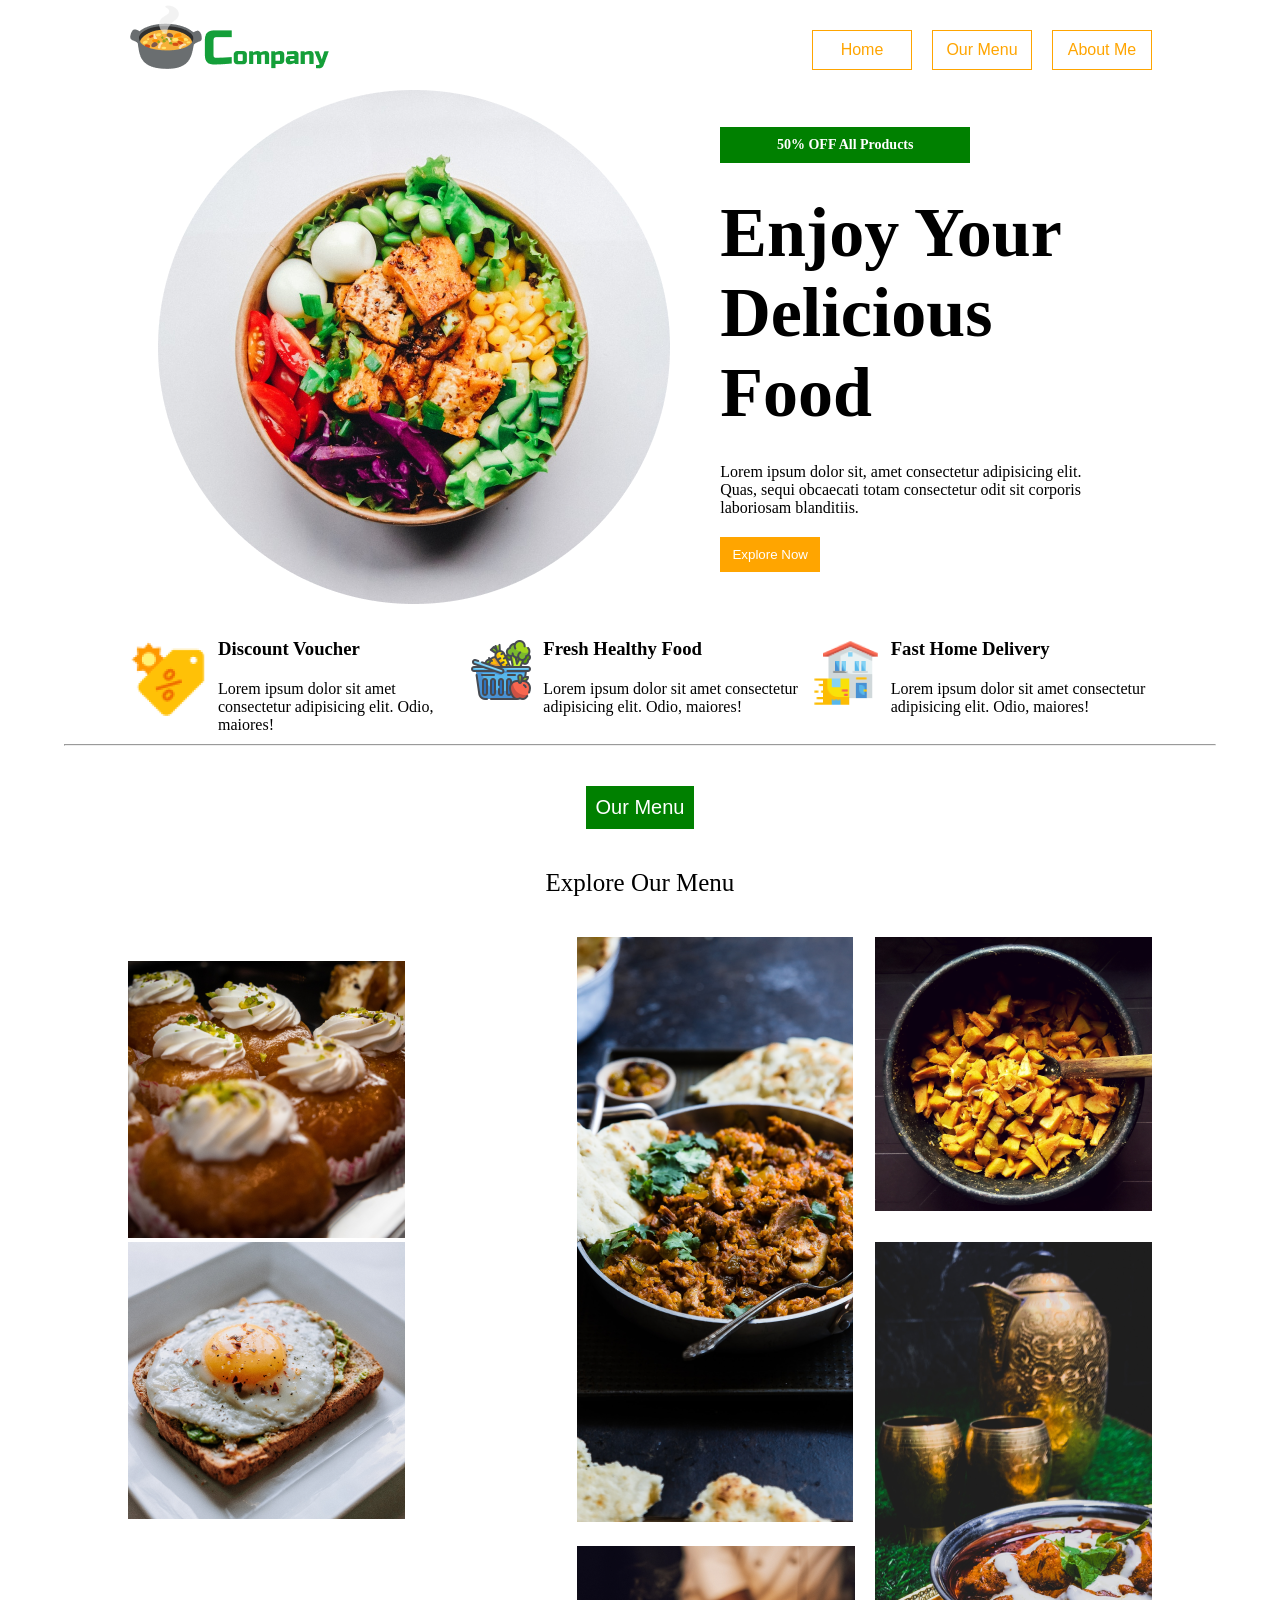
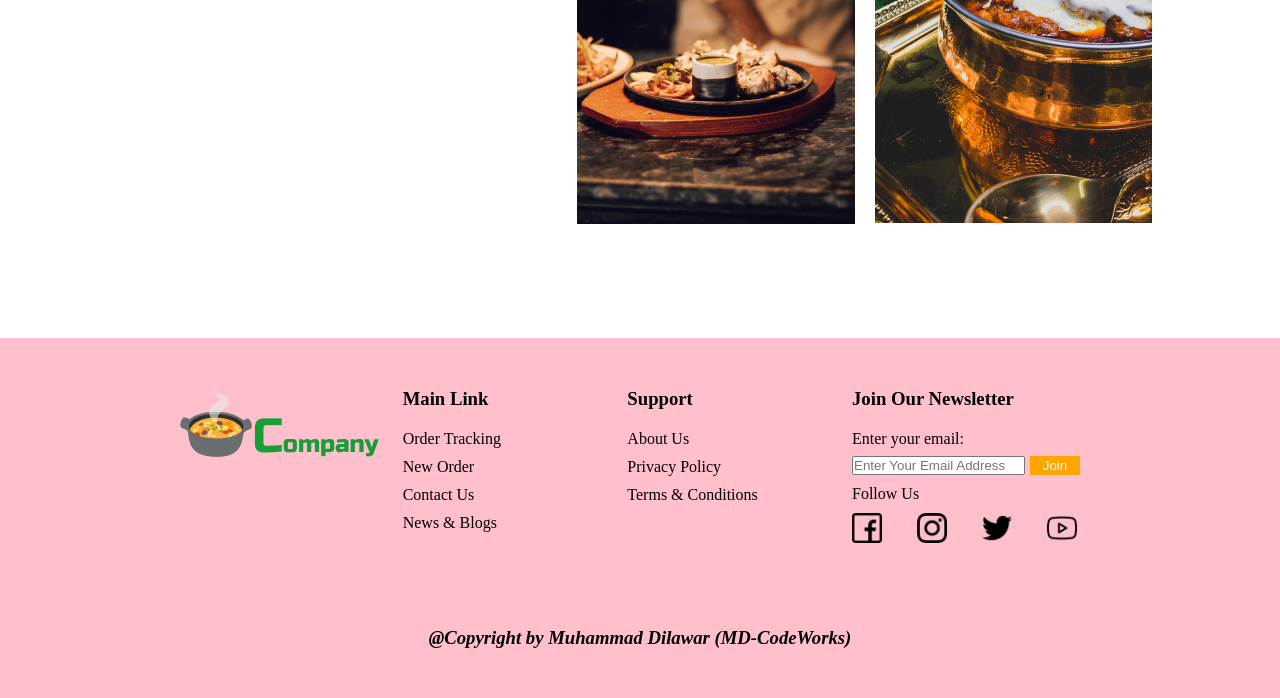
==== Fronted Projects/P 5 Restaurant Website/index.html @ 0b5c4a7c "feat: complete restaurant website layout - Added menu gallery with custom image column layout - Adde" ====
<!DOCTYPE html>
<html lang="en">

<head>
    <meta charset="UTF-8">
    <meta name="viewport" content="width=device-width, initial-scale=1.0">
    <title>P 5 - Restaurant Website</title>
    <link rel="stylesheet" href="style.css">
</head>

<body>
    <nav>
        <div>
            <img src="images/logo.png" alt="logo">
        </div>
        <div class="btn">
            <button>Home</button>
            <button>Our Menu</button>
            <button>About Me</button>
        </div>
    </nav>
    <section class="hero-section">
        <div class="container">
            <div class="img">
                <img src="images/hero_image.png" alt="Fodd Dish">
            </div>
            <div class="content">
                <h3>50% OFF All Products</h3>
                <h1>Enjoy Your Delicious Food</h1>
                <p>Lorem ipsum dolor sit, amet consectetur adipisicing elit. Quas, sequi obcaecati totam consectetur
                    odit sit corporis laboriosam blanditiis.</p>
                <button>Explore Now</button>
            </div>
        </div>
        <div class="fea">
            <div class="box1">
                <div>
                    <img src="icons/discount.png" alt="Discount_icon">
                </div>
                <div>
                    <h3>Discount Voucher</h3>
                    <p>Lorem ipsum dolor sit amet consectetur adipisicing elit. Odio, maiores!</p>
                </div>
            </div>
            <div class="box2">
                <div><img src="icons/fresh.png" alt="Fresh Healthy Food"></div>
                <div>
                    <h3>Fresh Healthy Food</h3>
                    <p>Lorem ipsum dolor sit amet consectetur adipisicing elit. Odio, maiores!</p>

                </div>
            </div>
            <div class="box3">
                <div><img src="icons/delivery.png" alt=""></div>
                <div>
                    <h3>Fast Home Delivery</h3>
                    <p>Lorem ipsum dolor sit amet consectetur adipisicing elit. Odio, maiores!</p>
                </div>
            </div>
        </div>
        <hr>
    </section>

    <section class="Menu">
        <div>
            <button>Our Menu</button>
            <h3>Explore Our Menu</h3>
        </div>
        <div>
            <div class="container-img">
                <div class="img-box1">
                    <div><img class="img1" src="images/grid_image1.png" alt=""></div>
                    <div>
                        <img class="img4" src="images/grid_image4.png" alt="">
                        <img class="img5" src="images/grid_image5.png" alt="">
                    </div>
                </div>
                <div class="img-box2">
                    <div><img class="img2" src="images/grid_image2.png" alt=""></div>
                    <div><img class="img6" src="images/grid_image6.png" alt=""></div>
                </div>
                <div class="img-box3">
                    <div><img class="img3" src="images/grid_image3.png" alt=""></div>
                    <div><img class="img7" src="images/grid_image7.png" alt=""></div>
                </div>
            </div>
        </div>
    </section>

    <footer>
        <div class="f-container">
            <div class="logo">
                <img src="images/logo.png" alt="">
            </div>
            <div class="fbox2">
                <h3>Main Link</h3>
                <ul>
                    <li>Order Tracking</li>
                    <li>New Order</li>
                    <li>Contact Us</li>
                    <li>News & Blogs</li>
                </ul>
            </div>
            <div class="fbox3">
                <h3>Support</h3>
                <ul>
                    <li>About Us</li>
                    <li>Privacy Policy</li>
                    <li>Terms & Conditions</li>
                </ul>
            </div>
            <div class="fbox4">
                <h3>Join Our Newsletter</h3>
                <div class="email">
                    <div>
                    <form action="">
                        <label for="email">Enter your email:</label>
                        <input type="email" id="email" name="email" placeholder="Enter Your Email Address">
                    </form>
                    </div>
                    <div>
                        <button>Join</button>
                    </div>
                </div>
                <ul>
                    <li>Follow Us</li>
                </ul>
                <div class="social-link">
                    <div class="social-container">
                        <div><img src="icons/facebook.png" alt=""></div>
                        <div><img src="icons/instagram.png" alt=""></div>
                        <div><img src="icons/twitter.png" alt=""></div>
                        <div><img src="icons/youtube.png" alt=""></div>
                    </div>
                </div>
            </div>
        </div>
        <div class="MD">
            <h3>@Copyright by Muhammad Dilawar (MD-CodeWorks)</h3>
        </div>
    </footer>
</body>

</html>
---- Fronted Projects/P 5 Restaurant Website/style.css ----
*{
    margin: 0;
    padding: 0;
    box-sizing: border-box;
}

nav{
    width: 80vw;
    margin: auto;
    display: flex;
    justify-content: space-between;
}
nav .btn{
    display: flex;
    justify-content: center;
    align-items: center;
    gap: 20px;
}
nav .btn button{
    background-color: white;
    color: orange;
    width: 100px;
    padding: 10px;
    border: 1px solid orange;
    margin-top: 20px;
    font-size: 16px;
}

.container{
    display: flex;
    justify-content: center;
    align-items: center;
    gap: 50px;
    width: 80vw;
    box-sizing: border-box;
    margin: auto;
    padding: 10px;
}

.content h3{
    width: 250px;
    background-color: green;
    color: white;
    font-size: 14px;
    text-align: center;
    padding: 10px;
    
}
.content h1{
    margin: 30px 0;
    font-size: 70px;
    font-weight: 560;
}
.content{
    width: 40%;
}

.content button{
    background-color: orange;
    color: white;
    width: 100px;
    padding: 10px;
    border: none;
    margin-top: 20px;
}

.fea{
    display: flex;
    width: 80vw;
    margin: auto;
}

.fea .box1, .box2, .box3{
    width: 50%;
    display: flex;
    gap: 10px;
    margin-top: 20px;
    margin-bottom: 10px;
}

hr{
    width: 90vw;
    margin: auto;
}

/* Section: Our Menu */
.Menu button{
    background-color: green;
    color: white;
    padding: 10px;
    border: none;
    font-size: 20px;
    margin: 40px;
}

.Menu h3{
    font-size: 25px;
    font-weight: 400;
    margin-bottom: 40px;
}

.Menu{
    width: 80vw;
    margin: auto;
    display: flex;
    flex-direction: column;
    justify-content: center;
    align-items: center;
}

.container-img{
    display: flex;
    gap: 20px;
    margin-bottom: 100px;
}

.img-box1 .img1{
    margin-bottom: 20px;
}

.img-box1 .img4{
    margin-right: 25px;
}

.img-box2 .img2{
    margin-bottom: 20px;
}

.img-box3 .img3{
    margin-bottom: 27px;
}

footer{
    background-color: pink;
    min-height: 40vh;
}

.f-container{
    padding: 50px;
    width: 80vw;
    margin: auto;
    display: flex;
    justify-content: center;
    gap: 20px;
}

.f-container div{
    width: 250px;
}

.f-container ul{
    list-style: none;
}

.f-container, h3{
    margin-bottom: 20px;
}

#email{
    margin-top: 8px;
}

.f-container .email{
    display: flex;
    gap: 5px;
    align-items: flex-end;
}

.f-container .email button{
    background-color: orange;
    color: white;
    width: 50px;
    padding: 2px;
    border: none;
}

.f-container, ul li{
    margin-top: 10px;
}

footer .social-link img{
    width: 30px;
}

footer .social-container{
    margin-top: 10px;
    display: flex;
    gap: 10px;
}

footer .MD{
    display: flex;
    justify-content: center;
    align-items: flex-end;
    padding: 10px;
    font-style: bold;
    font-style: italic;
    font-weight: 600;

}
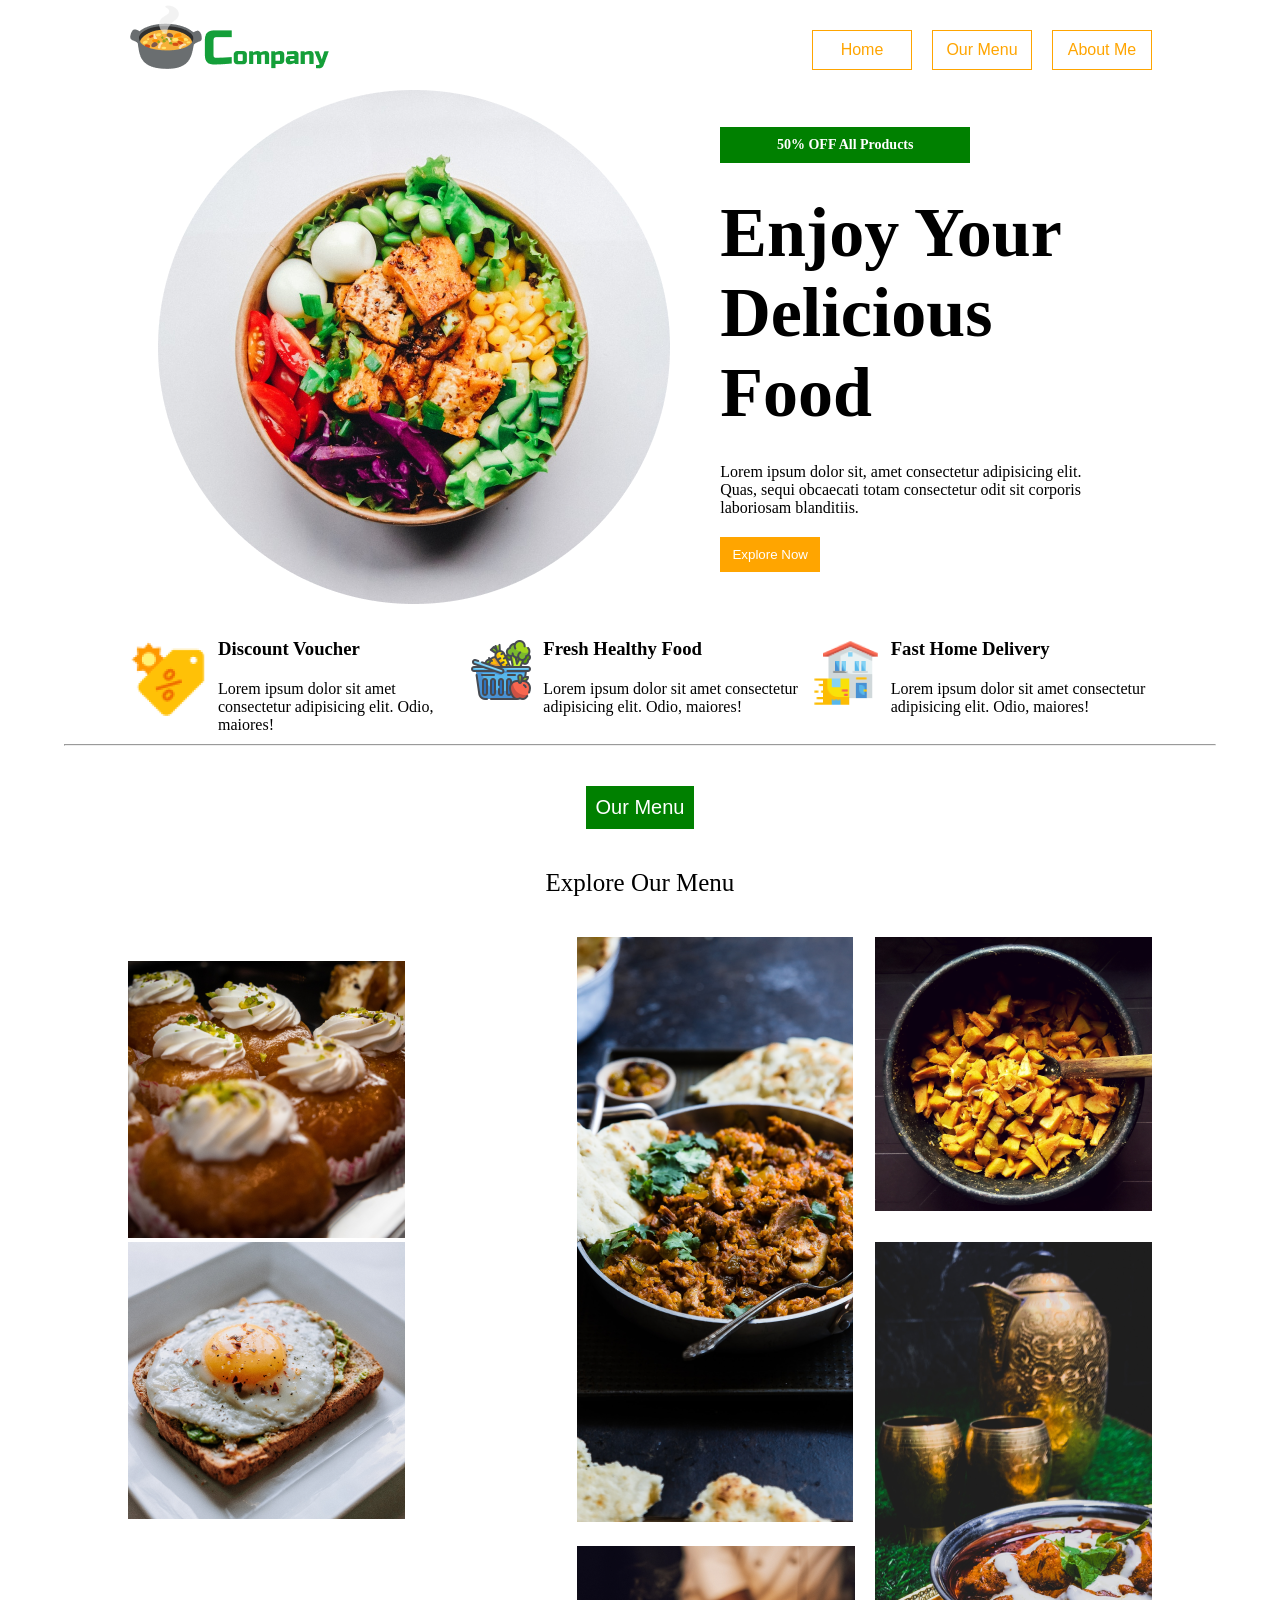
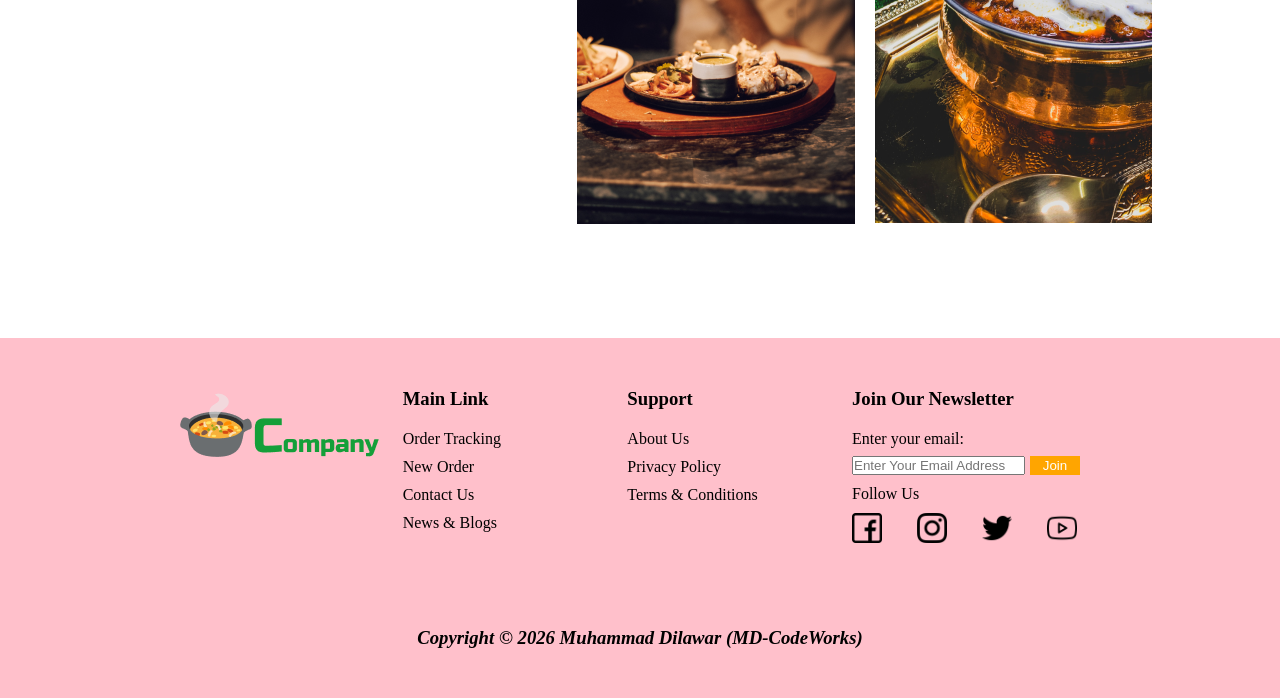
==== commit 3ef2e2ca: "fix: update copyright text to include full name and correct HTML entity" ====
--- a/Fronted Projects/P 5 Restaurant Website/index.html
+++ b/Fronted Projects/P 5 Restaurant Website/index.html
@@ -136,7 +136,7 @@
             </div>
         </div>
         <div class="MD">
-            <h3>@Copyright by Muhammad Dilawar (MD-CodeWorks)</h3>
+            <h3>Copyright &copy; 2026 Muhammad Dilawar (MD-CodeWorks)</h3>
         </div>
     </footer>
 </body>
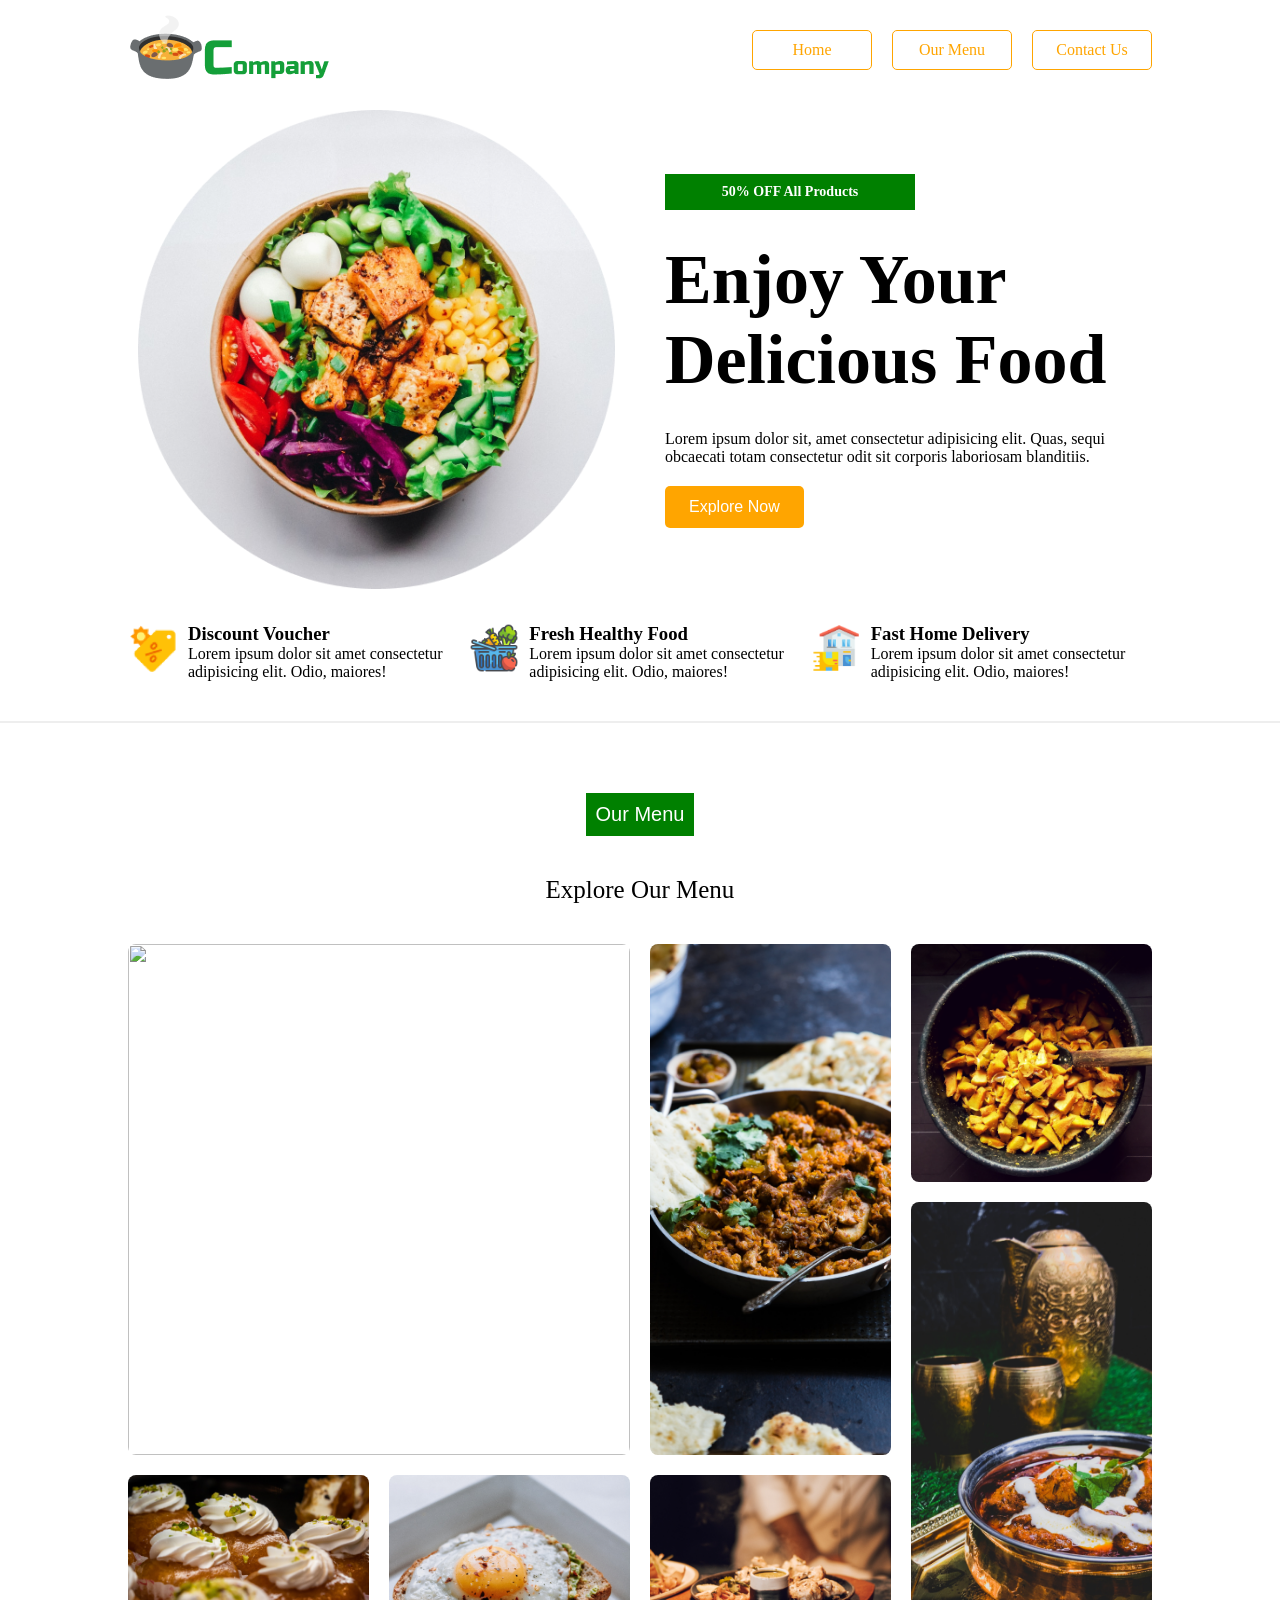
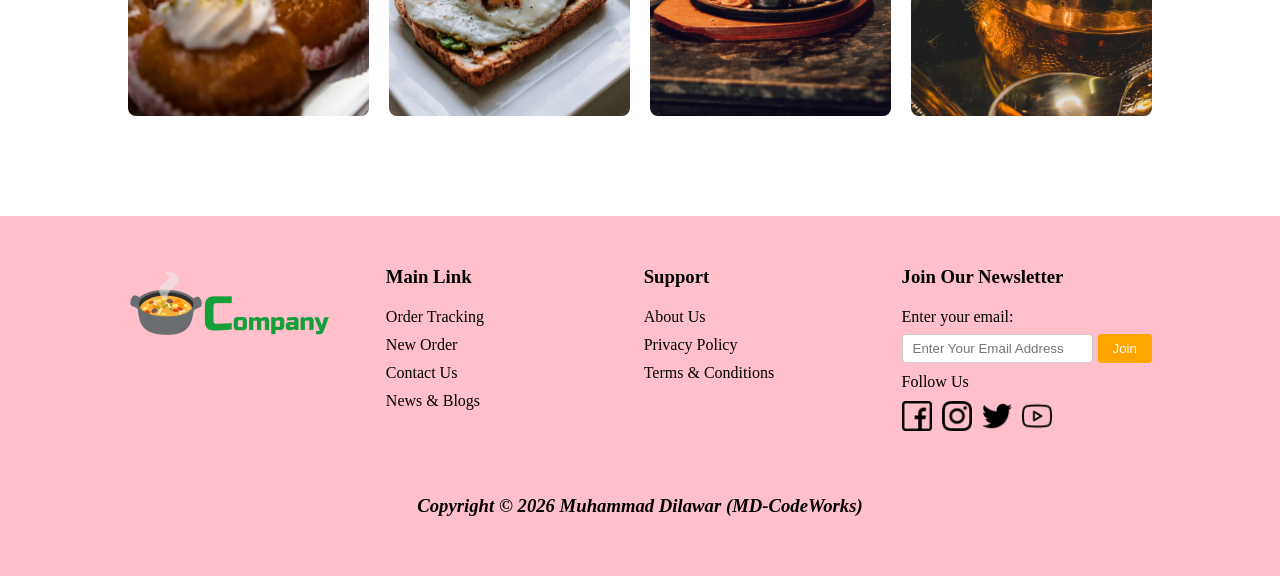
==== commit 9558393a: "feat: enhance navigation and layout for restaurant website, add smooth scrolling and back-to-top but" ====
--- a/Fronted Projects/P 5 Restaurant Website/index.html
+++ b/Fronted Projects/P 5 Restaurant Website/index.html
@@ -14,12 +14,13 @@
             <img src="images/logo.png" alt="logo">
         </div>
         <div class="btn">
-            <button>Home</button>
-            <button>Our Menu</button>
-            <button>About Me</button>
+            <a href="#home">Home</a>
+            <a href="#our-menu">Our Menu</a>
+            <a href="#footer">Contact Us</a>
         </div>
     </nav>
-    <section class="hero-section">
+
+    <section id="home" class="hero-section">
         <div class="container">
             <div class="img">
                 <img src="images/hero_image.png" alt="Fodd Dish">
@@ -58,36 +59,26 @@
                 </div>
             </div>
         </div>
-        <hr>
     </section>
+    <hr>
 
-    <section class="Menu">
+    <section id="our-menu" class="Menu">
         <div>
             <button>Our Menu</button>
             <h3>Explore Our Menu</h3>
         </div>
-        <div>
-            <div class="container-img">
-                <div class="img-box1">
-                    <div><img class="img1" src="images/grid_image1.png" alt=""></div>
-                    <div>
-                        <img class="img4" src="images/grid_image4.png" alt="">
-                        <img class="img5" src="images/grid_image5.png" alt="">
-                    </div>
-                </div>
-                <div class="img-box2">
-                    <div><img class="img2" src="images/grid_image2.png" alt=""></div>
-                    <div><img class="img6" src="images/grid_image6.png" alt=""></div>
-                </div>
-                <div class="img-box3">
-                    <div><img class="img3" src="images/grid_image3.png" alt=""></div>
-                    <div><img class="img7" src="images/grid_image7.png" alt=""></div>
-                </div>
-            </div>
+        <div class="container-img">
+            <img class="img1" src="images/grid_image1.png" alt="">
+            <img class="img2" src="images/grid_image2.png" alt="">
+            <img class="img3" src="images/grid_image3.png" alt="">
+            <img class="img7" src="images/grid_image7.png" alt="">
+            <img class="img4" src="images/grid_image4.png" alt="">
+            <img class="img5" src="images/grid_image5.png" alt="">
+            <img class="img6" src="images/grid_image6.png" alt="">
         </div>
     </section>
 
-    <footer>
+    <footer id="footer">
         <div class="f-container">
             <div class="logo">
                 <img src="images/logo.png" alt="">
@@ -113,18 +104,16 @@
                 <h3>Join Our Newsletter</h3>
                 <div class="email">
                     <div>
-                    <form action="">
-                        <label for="email">Enter your email:</label>
-                        <input type="email" id="email" name="email" placeholder="Enter Your Email Address">
-                    </form>
-                    </div>
-                    <div>
-                        <button>Join</button>
+                        <form action="">
+                            <label for="email">Enter your email:</label>
+                            <div class="email-input">
+                                <input type="email" id="email" name="email" placeholder="Enter Your Email Address">
+                                <button>Join</button>
+                            </div>
+                        </form>
                     </div>
                 </div>
-                <ul>
-                    <li>Follow Us</li>
-                </ul>
+                <p>Follow Us</p>
                 <div class="social-link">
                     <div class="social-container">
                         <div><img src="icons/facebook.png" alt=""></div>
@@ -139,6 +128,29 @@
             <h3>Copyright &copy; 2026 Muhammad Dilawar (MD-CodeWorks)</h3>
         </div>
     </footer>
+    <!-- Back to Top Button -->
+<button id="scrollTopBtn" title="Go to top">&#8593;</button>
+<script>
+    // Button element select karein
+    const scrollTopBtn = document.getElementById("scrollTopBtn");
+
+    // Scroll event listener: jab user 300px niche jaye to button dikhao
+    window.onscroll = function() {
+        if (document.body.scrollTop > 300 || document.documentElement.scrollTop > 300) {
+            scrollTopBtn.style.display = "block";
+        } else {
+            scrollTopBtn.style.display = "none";
+        }
+    };
+
+    // Click karne par smooth scroll karke top par le jao
+    scrollTopBtn.addEventListener("click", function() {
+        window.scrollTo({
+            top: 0,
+            behavior: "smooth"
+        });
+    });
+</script>
 </body>
 
 </html>
--- a/Fronted Projects/P 5 Restaurant Website/style.css
+++ b/Fronted Projects/P 5 Restaurant Website/style.css
@@ -3,29 +3,38 @@
     padding: 0;
     box-sizing: border-box;
 }
-
+html {
+    scroll-behavior: smooth;
+}
+/* Nav Bar */
 nav{
     width: 80vw;
     margin: auto;
     display: flex;
     justify-content: space-between;
+    align-items: center;
+    padding: 10px 0;
 }
 nav .btn{
     display: flex;
-    justify-content: center;
     align-items: center;
     gap: 20px;
 }
-nav .btn button{
+nav .btn a{
+    text-decoration: none;
+    display: inline-block;
     background-color: white;
     color: orange;
-    width: 100px;
-    padding: 10px;
+    padding: 10px 20px;
     border: 1px solid orange;
-    margin-top: 20px;
     font-size: 16px;
-}
-
+    cursor: pointer;
+    border-radius: 5px;
+    min-width: 120px;
+    text-align: center;
+}
+
+/* Hero Section / Section 1 */
 .container{
     display: flex;
     justify-content: center;
@@ -36,7 +45,13 @@
     margin: auto;
     padding: 10px;
 }
-
+.container .img {
+    flex: 1;
+}
+.container .img img {
+    width: 100%;
+    height: auto;
+}
 .content h3{
     width: 250px;
     background-color: green;
@@ -51,17 +66,20 @@
     font-size: 70px;
     font-weight: 560;
 }
-.content{
-    width: 40%;
+
+.content {
+    flex: 1;
 }
 
 .content button{
     background-color: orange;
     color: white;
-    width: 100px;
-    padding: 10px;
+    padding: 12px 24px;
     border: none;
     margin-top: 20px;
+    font-size: 16px;
+    cursor: pointer;
+    border-radius: 5px;
 }
 
 .fea{
@@ -69,18 +87,23 @@
     width: 80vw;
     margin: auto;
 }
-
-.fea .box1, .box2, .box3{
-    width: 50%;
-    display: flex;
+.fea img {
+    width: 50px;
+    height: auto;
+}
+
+.fea .box1, .fea .box2, .fea .box3{
+    display: flex;
+    flex: 1;
     gap: 10px;
     margin-top: 20px;
     margin-bottom: 10px;
 }
-
-hr{
-    width: 90vw;
-    margin: auto;
+hr {
+    width: 100%;
+    margin: 30px auto;
+    border: none;
+    border: 1px solid #eee;
 }
 
 /* Section: Our Menu */
@@ -109,55 +132,60 @@
 }
 
 .container-img{
-    display: flex;
+    display: grid;
+    grid-template-columns: repeat(4, 1fr);
     gap: 20px;
+    width: 100%;
     margin-bottom: 100px;
-}
-
-.img-box1 .img1{
-    margin-bottom: 20px;
-}
-
-.img-box1 .img4{
-    margin-right: 25px;
-}
-
-.img-box2 .img2{
-    margin-bottom: 20px;
-}
-
-.img-box3 .img3{
-    margin-bottom: 27px;
-}
-
+
+}
+.container-img img{
+    width: 100%;
+    height: 100%;
+    object-fit: cover;
+    border-radius: 8px;
+}
+.container-img .img1{
+    grid-column: span 2;
+    grid-row: span 2;
+}
+/* Image 2: Middle Tall Image */
+.img2 {
+    grid-column: span 1;
+    grid-row: span 2;
+}
+
+/* Image 7: Right Bottom Tall Image */
+.img7 {
+    grid-column: span 1;
+    grid-row: span 2;
+}
+
+/* Footer */
 footer{
     background-color: pink;
     min-height: 40vh;
 }
 
 .f-container{
-    padding: 50px;
-    width: 80vw;
-    margin: auto;
-    display: flex;
-    justify-content: center;
+    padding: 50px 0;
+    width: 80vw;
+    margin: auto;
+    display: flex;
+    justify-content: space-between;
     gap: 20px;
 }
 
-.f-container div{
-    width: 250px;
+.f-container > div{
+    flex: 1;
 }
 
 .f-container ul{
     list-style: none;
 }
 
-.f-container, h3{
+.f-container h3{
     margin-bottom: 20px;
-}
-
-#email{
-    margin-top: 8px;
 }
 
 .f-container .email{
@@ -166,15 +194,29 @@
     align-items: flex-end;
 }
 
-.f-container .email button{
+.f-container .email-input{
+    margin-top: 8px;
+    display: flex;
+    gap: 5px;
+}
+
+#email {
+    flex: 1;
+    padding: 6px 10px;
+    border: 1px solid #ccc;
+    border-radius: 4px;
+}
+
+.f-container .email-input button{
     background-color: orange;
     color: white;
-    width: 50px;
-    padding: 2px;
-    border: none;
-}
-
-.f-container, ul li{
+    padding: 6px 15px;
+    border: none;
+    cursor: pointer;
+    border-radius: 4px;
+}
+
+.f-container ul li, .f-container .fbox4 p{
     margin-top: 10px;
 }
 
@@ -187,14 +229,40 @@
     display: flex;
     gap: 10px;
 }
+footer .social-container div{
+    width: auto;
+}
 
 footer .MD{
     display: flex;
     justify-content: center;
     align-items: flex-end;
     padding: 10px;
-    font-style: bold;
     font-style: italic;
     font-weight: 600;
-
+}
+
+/* Scroll to Top Button */
+#scrollTopBtn {
+    display: none;
+    position: fixed;
+    bottom: 30px;
+    right: 30px;
+    z-index: 99;
+    font-size: 20px;
+    font-weight: bold;
+    border: none;
+    outline: none;
+    background-color: orange;
+    color: white;
+    cursor: pointer;
+    padding: 12px 18px;
+    border-radius: 50%;
+    box-shadow: 0px 4px 10px rgba(0, 0, 0, 0.3);
+    transition: background-color 0.3s, transform 0.2s;
+}
+
+#scrollTopBtn:hover {
+    background-color: darkorange;
+    transform: scale(1.1); /* Hover par thoda bada dikhega */
 }
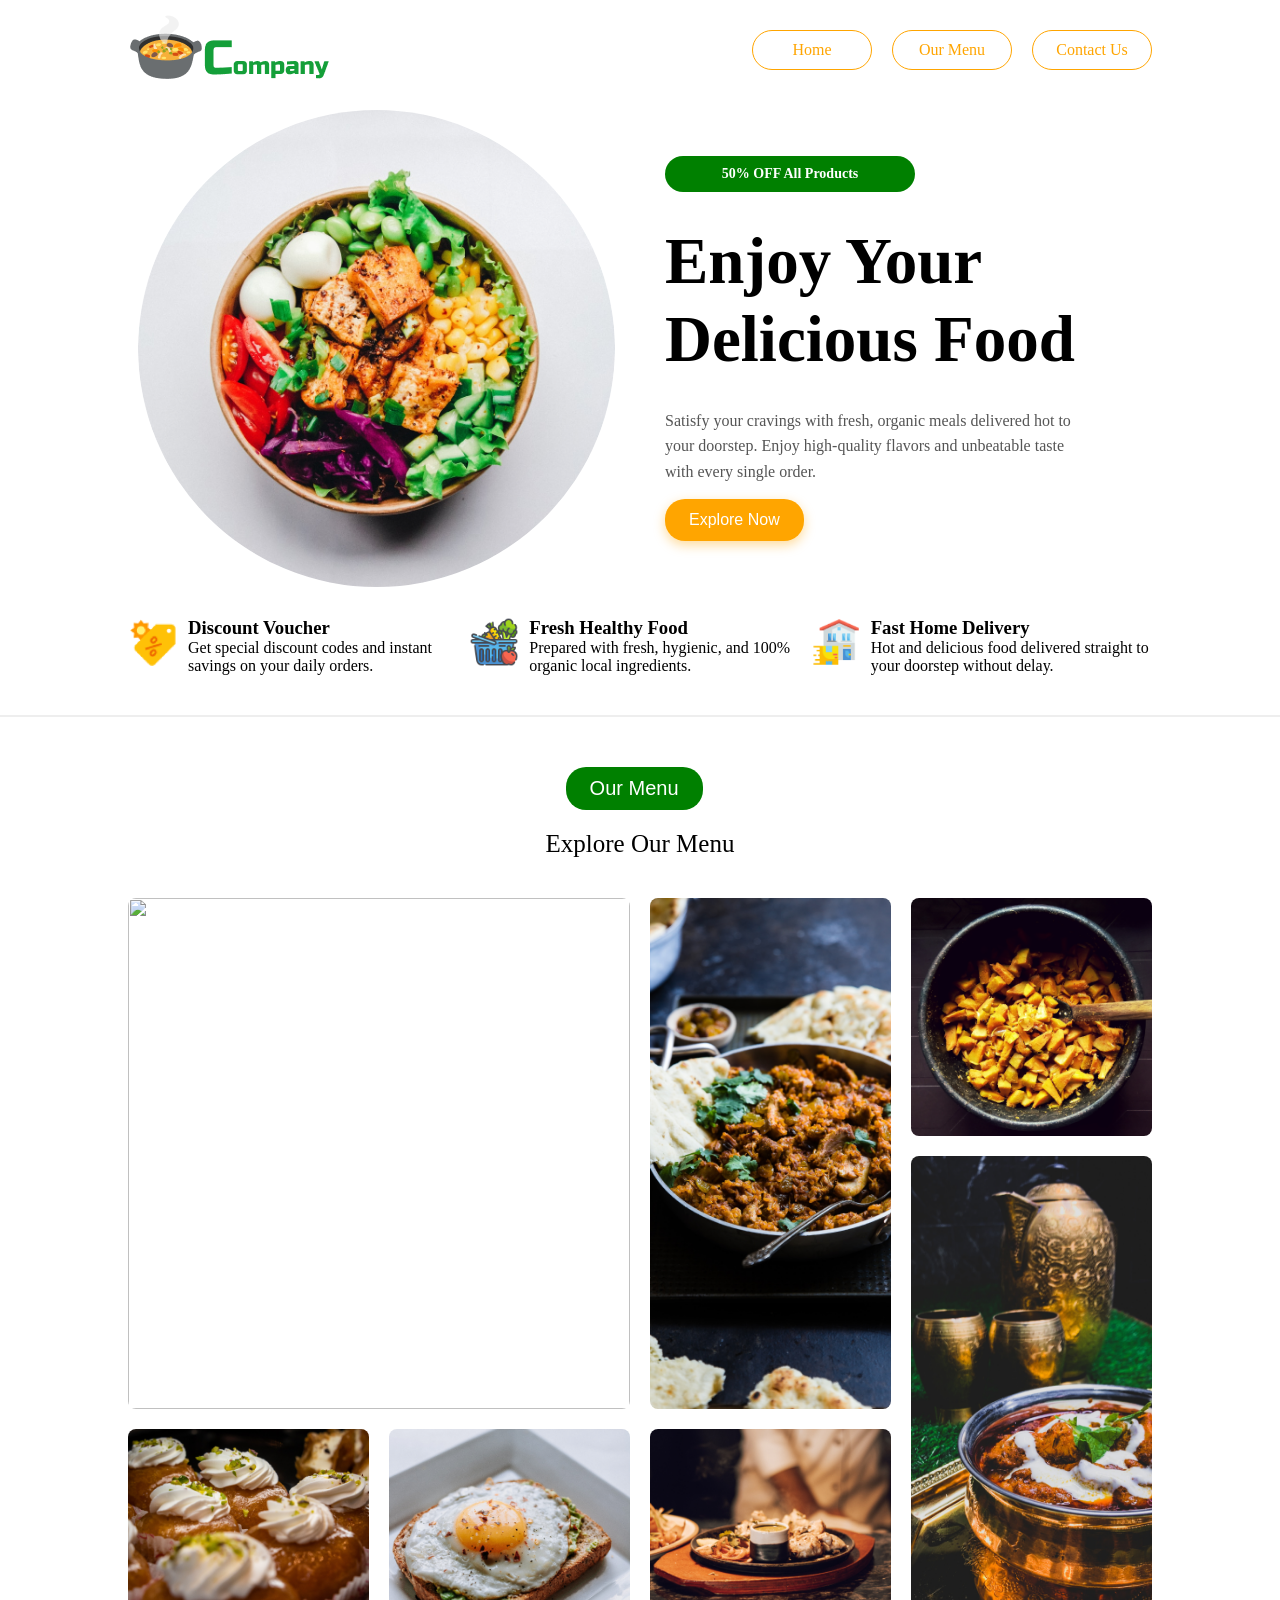
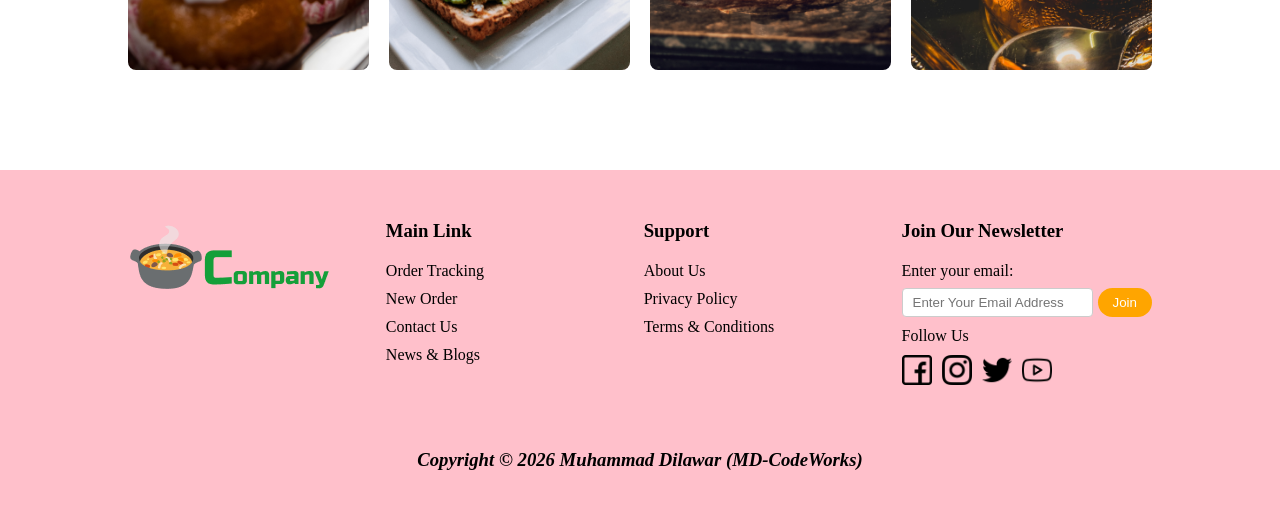
==== commit d522a91b: "feat: enhance hero section content and styles, improve button designs and responsiveness" ====
--- a/Fronted Projects/P 5 Restaurant Website/index.html
+++ b/Fronted Projects/P 5 Restaurant Website/index.html
@@ -14,22 +14,25 @@
             <img src="images/logo.png" alt="logo">
         </div>
         <div class="btn">
+            <span class="close-btn">&times;</span>
             <a href="#home">Home</a>
             <a href="#our-menu">Our Menu</a>
             <a href="#footer">Contact Us</a>
+        </div>
+        <div class="hamburger">
+            &#9776;
         </div>
     </nav>
 
     <section id="home" class="hero-section">
         <div class="container">
             <div class="img">
-                <img src="images/hero_image.png" alt="Fodd Dish">
+                <img src="images/hero_image.png" alt="Food Dish">
             </div>
             <div class="content">
                 <h3>50% OFF All Products</h3>
                 <h1>Enjoy Your Delicious Food</h1>
-                <p>Lorem ipsum dolor sit, amet consectetur adipisicing elit. Quas, sequi obcaecati totam consectetur
-                    odit sit corporis laboriosam blanditiis.</p>
+                <p>Satisfy your cravings with fresh, organic meals delivered hot to your doorstep. Enjoy high-quality flavors and unbeatable taste with every single order.</p>
                 <button>Explore Now</button>
             </div>
         </div>
@@ -40,22 +43,22 @@
                 </div>
                 <div>
                     <h3>Discount Voucher</h3>
-                    <p>Lorem ipsum dolor sit amet consectetur adipisicing elit. Odio, maiores!</p>
+                    <p>Get special discount codes and instant savings on your daily orders. </p>
                 </div>
             </div>
             <div class="box2">
                 <div><img src="icons/fresh.png" alt="Fresh Healthy Food"></div>
                 <div>
                     <h3>Fresh Healthy Food</h3>
-                    <p>Lorem ipsum dolor sit amet consectetur adipisicing elit. Odio, maiores!</p>
+                    <p>Prepared with fresh, hygienic, and 100% organic local ingredients.</p>
 
                 </div>
             </div>
             <div class="box3">
-                <div><img src="icons/delivery.png" alt=""></div>
+                <div><img src="icons/delivery.png" alt="Fast Home Delivery"></div>
                 <div>
                     <h3>Fast Home Delivery</h3>
-                    <p>Lorem ipsum dolor sit amet consectetur adipisicing elit. Odio, maiores!</p>
+                    <p>Hot and delicious food delivered straight to your doorstep without delay.</p>
                 </div>
             </div>
         </div>
@@ -129,28 +132,8 @@
         </div>
     </footer>
     <!-- Back to Top Button -->
-<button id="scrollTopBtn" title="Go to top">&#8593;</button>
-<script>
-    // Button element select karein
-    const scrollTopBtn = document.getElementById("scrollTopBtn");
-
-    // Scroll event listener: jab user 300px niche jaye to button dikhao
-    window.onscroll = function() {
-        if (document.body.scrollTop > 300 || document.documentElement.scrollTop > 300) {
-            scrollTopBtn.style.display = "block";
-        } else {
-            scrollTopBtn.style.display = "none";
-        }
-    };
-
-    // Click karne par smooth scroll karke top par le jao
-    scrollTopBtn.addEventListener("click", function() {
-        window.scrollTo({
-            top: 0,
-            behavior: "smooth"
-        });
-    });
-</script>
+    <button id="scrollTopBtn" title="Go to top">&#8593;</button>
+    <script src="script.js"></script>
 </body>
 
 </html>
--- a/Fronted Projects/P 5 Restaurant Website/style.css
+++ b/Fronted Projects/P 5 Restaurant Website/style.css
@@ -1,268 +1,427 @@
-*{
-    margin: 0;
-    padding: 0;
-    box-sizing: border-box;
+* {
+  margin: 0;
+  padding: 0;
+  box-sizing: border-box;
 }
 html {
-    scroll-behavior: smooth;
+  scroll-behavior: smooth;
 }
 /* Nav Bar */
-nav{
-    width: 80vw;
-    margin: auto;
-    display: flex;
+nav {
+  width: 80vw;
+  margin: auto;
+  display: flex;
+  justify-content: space-between;
+  align-items: center;
+  padding: 10px 0;
+}
+nav .btn {
+  display: flex;
+  align-items: center;
+  gap: 20px;
+}
+nav .btn a {
+  text-decoration: none;
+  display: inline-block;
+  background-color: white;
+  color: orange;
+  padding: 10px 20px;
+  border: 1px solid orange;
+  font-size: 16px;
+  cursor: pointer;
+  border-radius: 20px;
+  min-width: 120px;
+  text-align: center;
+}
+
+/* Hero Section / Section 1 */
+.container {
+  display: flex;
+  justify-content: center;
+  align-items: center;
+  gap: 50px;
+  width: 80vw;
+  box-sizing: border-box;
+  margin: auto;
+  padding: 10px;
+}
+.container .img {
+  flex: 1;
+}
+/* .container .img img {
+  width: 100%;
+  height: auto;
+} */
+
+.container .img img {
+  width: 100%;
+  max-width: 480px;
+  aspect-ratio: 1 / 1;
+  object-fit: cover;
+  border-radius: 50%;
+  display: block;
+  margin: auto;
+}
+.content h3 {
+  width: 250px;
+  background-color: green;
+  color: white;
+  font-size: 14px;
+  text-align: center;
+  padding: 10px;
+  border-radius: 20px;
+}
+.content h1 {
+  margin: 30px 0;
+  font-size: 65px;
+  font-weight: 560;
+  line-height: 1.2;
+}
+.content p {
+  line-height: 1.6;
+  color: #555;
+  max-width: 90%;
+}
+.content {
+  flex: 1;
+}
+
+.content button {
+  background-color: orange;
+  color: white;
+  padding: 12px 24px;
+  border: none;
+  font-size: 16px;
+  cursor: pointer;
+  border-radius: 20px;
+  margin-top: 15px;
+  box-shadow: 0px 4px 12px rgba(255, 165, 0, 0.4);
+  transition: transform 0.2s ease, box-shadow 0.2s ease;
+}
+.content button:active {
+  transform: translateY(2px);
+  box-shadow: 0 2px 8px rgba(0, 0, 0, 0.1);
+}
+.content button:hover {
+  background-color: #e69500;
+  transform: translateY(-2px);
+  box-shadow: 0px 6px 16px rgba(255, 165, 0, 0.5);
+}
+.fea {
+  display: flex;
+  width: 80vw;
+  margin: auto;
+}
+.fea img {
+  width: 50px;
+  height: auto;
+}
+
+.fea .box1,
+.fea .box2,
+.fea .box3 {
+  display: flex;
+  flex: 1;
+  gap: 10px;
+  margin-top: 20px;
+  margin-bottom: 10px;
+}
+hr {
+  width: 100%;
+  margin: 30px auto;
+  border: none;
+  border: 1px solid #eee;
+}
+
+/* Section: Our Menu */
+.Menu button {
+  background-color: green;
+  color: white;
+  padding: 10px 24px;
+  border: none;
+  font-size: 20px;
+  margin: 20px;
+  border-radius: 20px;
+  cursor: pointer;
+  transition: all 0.3s ease;
+}
+.Menu button:hover {
+  background-color: darkgreen;
+  transform: translateY(-2px);
+  box-shadow: 0 4px 12px rgba(0, 128, 0, 0.3);
+}
+
+.Menu button:active {
+  transform: translateY(0);
+  box-shadow: none;
+}
+
+.Menu h3 {
+  font-size: 25px;
+  font-weight: 400;
+  margin-bottom: 40px;
+}
+
+.Menu {
+  width: 80vw;
+  margin: auto;
+  display: flex;
+  flex-direction: column;
+  justify-content: center;
+  align-items: center;
+}
+
+.container-img {
+  display: grid;
+  grid-template-columns: repeat(4, 1fr);
+  gap: 20px;
+  width: 100%;
+  margin-bottom: 100px;
+}
+.container-img img {
+  width: 100%;
+  height: 100%;
+  object-fit: cover;
+  border-radius: 8px;
+}
+.container-img .img1 {
+  grid-column: span 2;
+  grid-row: span 2;
+}
+/* Image 2: Middle Tall Image */
+.img2 {
+  grid-column: span 1;
+  grid-row: span 2;
+}
+
+/* Image 7: Right Bottom Tall Image */
+.img7 {
+  grid-column: span 1;
+  grid-row: span 2;
+}
+
+/* Footer */
+footer {
+  background-color: pink;
+  min-height: 40vh;
+}
+
+.f-container {
+  padding: 50px 0;
+  width: 80vw;
+  margin: auto;
+  display: flex;
+  justify-content: space-between;
+  gap: 20px;
+}
+
+.f-container > div {
+  flex: 1;
+}
+
+.f-container ul {
+  list-style: none;
+}
+
+.f-container h3 {
+  margin-bottom: 20px;
+}
+
+.f-container .email {
+  display: flex;
+  gap: 5px;
+  align-items: flex-end;
+}
+
+.f-container .email-input {
+  margin-top: 8px;
+  display: flex;
+  gap: 5px;
+}
+
+#email {
+  flex: 1;
+  padding: 6px 10px;
+  border: 1px solid #ccc;
+  border-radius: 4px;
+}
+
+.f-container .email-input button {
+  background-color: orange;
+  color: white;
+  padding: 6px 15px;
+  border: none;
+  cursor: pointer;
+  border-radius: 20px;
+}
+
+.f-container ul li,
+.f-container .fbox4 p {
+  margin-top: 10px;
+}
+
+footer .social-link img {
+  width: 30px;
+}
+
+footer .social-container {
+  margin-top: 10px;
+  display: flex;
+  gap: 10px;
+}
+footer .social-container div {
+  width: auto;
+}
+
+footer .MD {
+  display: flex;
+  justify-content: center;
+  align-items: flex-end;
+  padding: 10px;
+  font-style: italic;
+  font-weight: 600;
+}
+
+/* Scroll to Top Button */
+#scrollTopBtn {
+  display: none;
+  position: fixed;
+  bottom: 30px;
+  right: 30px;
+  z-index: 99;
+  font-size: 20px;
+  font-weight: bold;
+  border: none;
+  outline: none;
+  background-color: orange;
+  color: white;
+  cursor: pointer;
+  padding: 12px 18px;
+  border-radius: 50%;
+  box-shadow: 0px 4px 10px rgba(0, 0, 0, 0.3);
+  transition:
+    background-color 0.3s,
+    transform 0.2s;
+}
+
+#scrollTopBtn:hover {
+  background-color: darkorange;
+  transform: scale(1.1); /* Hover par thoda bada dikhega */
+}
+
+/* For Responsive website */
+
+nav .hamburger {
+  display: none;
+}
+nav .btn .close-btn {
+  display: none;
+}
+
+@media (max-width: 786px) {
+  nav {
     justify-content: space-between;
-    align-items: center;
-    padding: 10px 0;
-}
-nav .btn{
-    display: flex;
-    align-items: center;
-    gap: 20px;
-}
-nav .btn a{
-    text-decoration: none;
-    display: inline-block;
-    background-color: white;
+    position: relative;
+  }
+  nav .btn {
+    display: none;
+  }
+  nav .btn a {
+    min-width: auto;
+    width: 100%;
+    background-color: transparent;
+    border: none;
+    border-bottom: 1px solid #f0f0f0;
+    border-left: 4px solid transparent;
+    color: #222;
+    text-align: left;
+    padding: 15px 25px;
+    font-size: 18px;
+    font-weight: 600;
+    transition: all 0.3s ease;
+  }
+  nav .btn a:hover {
     color: orange;
-    padding: 10px 20px;
-    border: 1px solid orange;
-    font-size: 16px;
+    background-color: #fff8f0;
+    border-left-color: orange;
+    padding-left: 30px;
+  }
+
+  nav .hamburger {
+    display: block;
+    font-size: 28px;
     cursor: pointer;
-    border-radius: 5px;
-    min-width: 120px;
-    text-align: center;
-}
-
-/* Hero Section / Section 1 */
-.container{
-    display: flex;
-    justify-content: center;
-    align-items: center;
-    gap: 50px;
-    width: 80vw;
-    box-sizing: border-box;
-    margin: auto;
-    padding: 10px;
-}
-.container .img {
-    flex: 1;
-}
-.container .img img {
-    width: 100%;
-    height: auto;
-}
-.content h3{
-    width: 250px;
-    background-color: green;
-    color: white;
-    font-size: 14px;
-    text-align: center;
-    padding: 10px;
-    
-}
-.content h1{
-    margin: 30px 0;
-    font-size: 70px;
-    font-weight: 560;
-}
-
-.content {
-    flex: 1;
-}
-
-.content button{
-    background-color: orange;
-    color: white;
-    padding: 12px 24px;
-    border: none;
-    margin-top: 20px;
-    font-size: 16px;
-    cursor: pointer;
-    border-radius: 5px;
-}
-
-.fea{
-    display: flex;
-    width: 80vw;
-    margin: auto;
-}
-.fea img {
-    width: 50px;
-    height: auto;
-}
-
-.fea .box1, .fea .box2, .fea .box3{
-    display: flex;
-    flex: 1;
-    gap: 10px;
-    margin-top: 20px;
-    margin-bottom: 10px;
-}
-hr {
-    width: 100%;
-    margin: 30px auto;
-    border: none;
-    border: 1px solid #eee;
-}
-
-/* Section: Our Menu */
-.Menu button{
-    background-color: green;
-    color: white;
-    padding: 10px;
-    border: none;
-    font-size: 20px;
-    margin: 40px;
-}
-
-.Menu h3{
-    font-size: 25px;
-    font-weight: 400;
-    margin-bottom: 40px;
-}
-
-.Menu{
-    width: 80vw;
-    margin: auto;
+  }
+  nav .btn.active {
     display: flex;
     flex-direction: column;
-    justify-content: center;
+    position: fixed;
+    top: 0;
+    right: 0;
+    width: 260px;
+    height: 100vh;
+    background-color: #fff;
+    padding: 20px 0;
+    gap: 10px;
+    box-shadow: -5px 0 15px rgba(0, 0, 0, 0.15);
+    z-index: 1000;
+    border-top: 6px solid orange;
+  }
+  nav .btn .close-btn {
+    display: block;
+    align-self: flex-end;
+    font-size: 30px;
+    font-weight: bold;
+    color: orange;
+    cursor: pointer;
+    margin-right: 20px;
+    margin-bottom: 10px;
+  }
+
+  /* Hero section */
+  .hero-section .container {
+    flex-direction: column-reverse;
+  }
+  .content h3 {
+    margin: auto;
+    margin-top: 20px;
+    border-radius: 20px;
+  }
+  .content h1 {
+    font-size: 32px;
+    margin: 15px 0;
+    line-height: 1.2;
+  }
+  .content p {
+    line-height: 1.6;
+    color: #555;
+    max-width: 90%;
+  }
+  .content {
+    text-align: center;
+    display: flex;
+    flex-direction: column;
     align-items: center;
-}
-
-.container-img{
-    display: grid;
-    grid-template-columns: repeat(4, 1fr);
+  }
+  .hero-section .fea {
+    flex-direction: column;
     gap: 20px;
+  }
+  /* Mobile Circle Image Adjustment */
+  .container .img img {
+    max-width: 280px;
     width: 100%;
-    margin-bottom: 100px;
-
-}
-.container-img img{
+    aspect-ratio: 1 / 1;
+  }
+
+  /* Feature cards centering for mobile */
+  .fea .box1,
+  .fea .box2,
+  .fea .box3 {
+    align-items: center;
+    text-align: left;
+  }
+  hr {
     width: 100%;
-    height: 100%;
-    object-fit: cover;
-    border-radius: 8px;
-}
-.container-img .img1{
-    grid-column: span 2;
-    grid-row: span 2;
-}
-/* Image 2: Middle Tall Image */
-.img2 {
-    grid-column: span 1;
-    grid-row: span 2;
-}
-
-/* Image 7: Right Bottom Tall Image */
-.img7 {
-    grid-column: span 1;
-    grid-row: span 2;
-}
-
-/* Footer */
-footer{
-    background-color: pink;
-    min-height: 40vh;
-}
-
-.f-container{
-    padding: 50px 0;
-    width: 80vw;
-    margin: auto;
-    display: flex;
-    justify-content: space-between;
-    gap: 20px;
-}
-
-.f-container > div{
-    flex: 1;
-}
-
-.f-container ul{
-    list-style: none;
-}
-
-.f-container h3{
-    margin-bottom: 20px;
-}
-
-.f-container .email{
-    display: flex;
-    gap: 5px;
-    align-items: flex-end;
-}
-
-.f-container .email-input{
-    margin-top: 8px;
-    display: flex;
-    gap: 5px;
-}
-
-#email {
-    flex: 1;
-    padding: 6px 10px;
-    border: 1px solid #ccc;
-    border-radius: 4px;
-}
-
-.f-container .email-input button{
-    background-color: orange;
-    color: white;
-    padding: 6px 15px;
-    border: none;
-    cursor: pointer;
-    border-radius: 4px;
-}
-
-.f-container ul li, .f-container .fbox4 p{
-    margin-top: 10px;
-}
-
-footer .social-link img{
-    width: 30px;
-}
-
-footer .social-container{
-    margin-top: 10px;
-    display: flex;
-    gap: 10px;
-}
-footer .social-container div{
-    width: auto;
-}
-
-footer .MD{
-    display: flex;
-    justify-content: center;
-    align-items: flex-end;
-    padding: 10px;
-    font-style: italic;
-    font-weight: 600;
-}
-
-/* Scroll to Top Button */
-#scrollTopBtn {
-    display: none;
-    position: fixed;
-    bottom: 30px;
-    right: 30px;
-    z-index: 99;
-    font-size: 20px;
-    font-weight: bold;
-    border: none;
-    outline: none;
-    background-color: orange;
-    color: white;
-    cursor: pointer;
-    padding: 12px 18px;
-    border-radius: 50%;
-    box-shadow: 0px 4px 10px rgba(0, 0, 0, 0.3);
-    transition: background-color 0.3s, transform 0.2s;
-}
-
-#scrollTopBtn:hover {
-    background-color: darkorange;
-    transform: scale(1.1); /* Hover par thoda bada dikhega */
-}+  }
+}
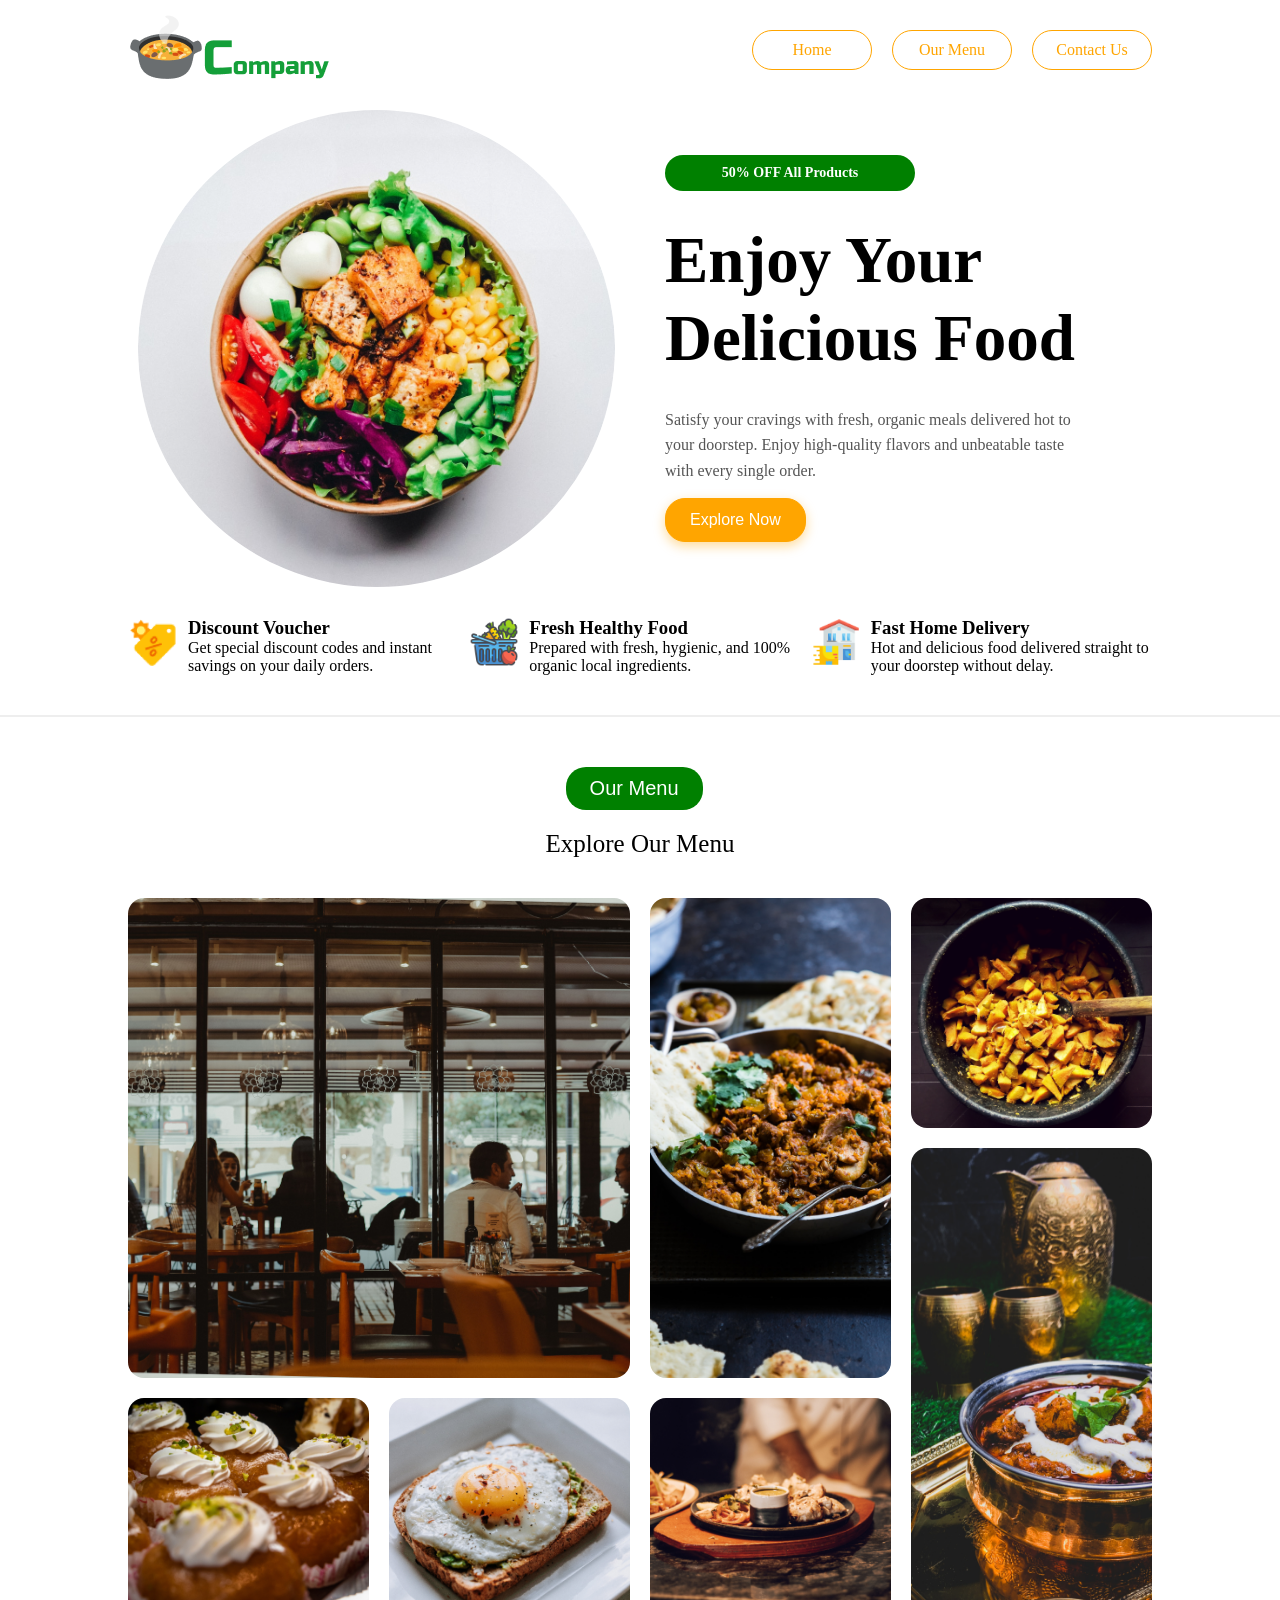
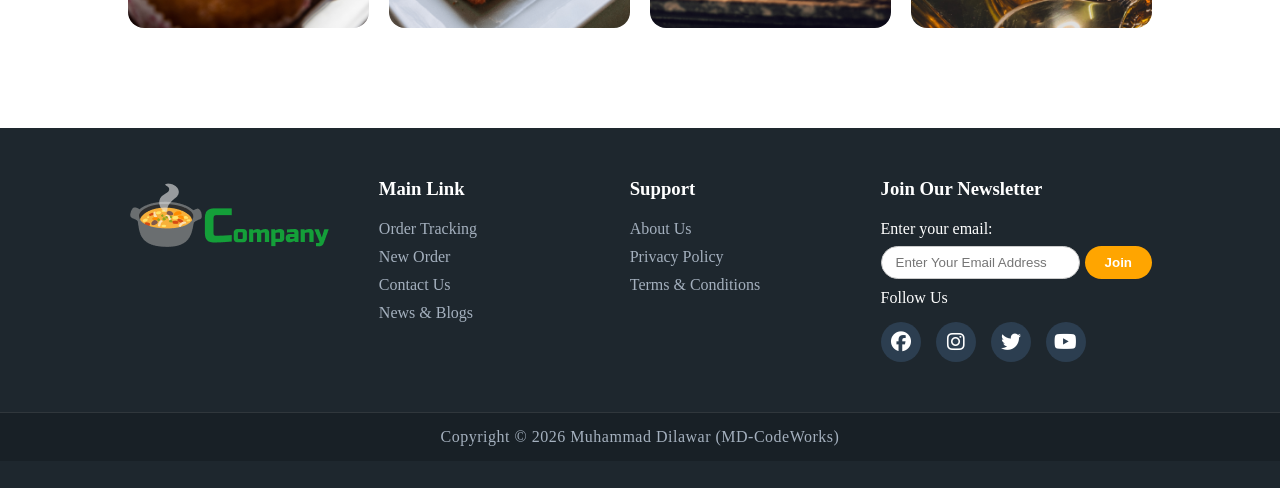
==== commit 818c0dbf: "update resposiveness: complete responsive layout and refine link hover styles" ====
--- a/Fronted Projects/P 5 Restaurant Website/index.html
+++ b/Fronted Projects/P 5 Restaurant Website/index.html
@@ -6,6 +6,7 @@
     <meta name="viewport" content="width=device-width, initial-scale=1.0">
     <title>P 5 - Restaurant Website</title>
     <link rel="stylesheet" href="style.css">
+    <link rel="stylesheet" href="https://cdnjs.cloudflare.com/ajax/libs/font-awesome/6.5.1/css/all.min.css">
 </head>
 
 <body>
@@ -71,7 +72,7 @@
             <h3>Explore Our Menu</h3>
         </div>
         <div class="container-img">
-            <img class="img1" src="images/grid_image1.png" alt="">
+            <img class="img1" src="images/pexels-cihanyuce-12181619.jpg" alt="">
             <img class="img2" src="images/grid_image2.png" alt="">
             <img class="img3" src="images/grid_image3.png" alt="">
             <img class="img7" src="images/grid_image7.png" alt="">
@@ -107,7 +108,7 @@
                 <h3>Join Our Newsletter</h3>
                 <div class="email">
                     <div>
-                        <form action="">
+                        <form action="#">
                             <label for="email">Enter your email:</label>
                             <div class="email-input">
                                 <input type="email" id="email" name="email" placeholder="Enter Your Email Address">
@@ -119,16 +120,16 @@
                 <p>Follow Us</p>
                 <div class="social-link">
                     <div class="social-container">
-                        <div><img src="icons/facebook.png" alt=""></div>
-                        <div><img src="icons/instagram.png" alt=""></div>
-                        <div><img src="icons/twitter.png" alt=""></div>
-                        <div><img src="icons/youtube.png" alt=""></div>
+                        <div><i class="fa-brands fa-facebook"></i></div>
+                        <div><i class="fa-brands fa-instagram"></i></div>
+                        <div><i class="fa-brands fa-twitter"></i></div>
+                        <div><i class="fa-brands fa-youtube"></i></div>
                     </div>
                 </div>
             </div>
         </div>
         <div class="MD">
-            <h3>Copyright &copy; 2026 Muhammad Dilawar (MD-CodeWorks)</h3>
+            <h4>Copyright &copy; 2026 Muhammad Dilawar (MD-CodeWorks)</h4>
         </div>
     </footer>
     <!-- Back to Top Button -->
--- a/Fronted Projects/P 5 Restaurant Website/style.css
+++ b/Fronted Projects/P 5 Restaurant Website/style.css
@@ -32,6 +32,16 @@
   border-radius: 20px;
   min-width: 120px;
   text-align: center;
+  transition: all 0.3s ease;
+}
+nav .btn a:hover {
+  transform: translateY(-2px);
+  box-shadow: 0px 4px 12px rgba(255, 165, 0, 0.3);
+}
+
+nav .btn a:active {
+  transform: translateY(0);
+  box-shadow: none;
 }
 
 /* Hero Section / Section 1 */
@@ -48,11 +58,6 @@
 .container .img {
   flex: 1;
 }
-/* .container .img img {
-  width: 100%;
-  height: auto;
-} */
-
 .container .img img {
   width: 100%;
   max-width: 480px;
@@ -85,25 +90,27 @@
 .content {
   flex: 1;
 }
-
 .content button {
   background-color: orange;
   color: white;
   padding: 12px 24px;
-  border: none;
+  border: 1px solid orange;
   font-size: 16px;
   cursor: pointer;
   border-radius: 20px;
   margin-top: 15px;
   box-shadow: 0px 4px 12px rgba(255, 165, 0, 0.4);
-  transition: transform 0.2s ease, box-shadow 0.2s ease;
+  transition:
+    transform 0.2s ease,
+    box-shadow 0.2s ease;
 }
 .content button:active {
   transform: translateY(2px);
   box-shadow: 0 2px 8px rgba(0, 0, 0, 0.1);
 }
 .content button:hover {
-  background-color: #e69500;
+  background-color: white;
+  color: orange;
   transform: translateY(-2px);
   box-shadow: 0px 6px 16px rgba(255, 165, 0, 0.5);
 }
@@ -174,6 +181,7 @@
 .container-img {
   display: grid;
   grid-template-columns: repeat(4, 1fr);
+  grid-auto-rows: 230px;
   gap: 20px;
   width: 100%;
   margin-bottom: 100px;
@@ -182,19 +190,20 @@
   width: 100%;
   height: 100%;
   object-fit: cover;
-  border-radius: 8px;
+  border-radius: 16px;
+  transition: transform 0.3s ease;
+}
+.container-img img:hover {
+  transform: scale(1.03);
 }
 .container-img .img1 {
   grid-column: span 2;
   grid-row: span 2;
 }
-/* Image 2: Middle Tall Image */
 .img2 {
   grid-column: span 1;
   grid-row: span 2;
 }
-
-/* Image 7: Right Bottom Tall Image */
 .img7 {
   grid-column: span 1;
   grid-row: span 2;
@@ -202,7 +211,8 @@
 
 /* Footer */
 footer {
-  background-color: pink;
+  background-color: #1e272e;
+  color: white;
   min-height: 40vh;
 }
 
@@ -222,7 +232,16 @@
 .f-container ul {
   list-style: none;
 }
-
+.f-container ul li {
+  color: #a4b0be;
+  margin-top: 10px;
+  cursor: pointer;
+  transition: color 0.3s ease;
+}
+
+.f-container ul li:hover {
+  color: orange;
+}
 .f-container h3 {
   margin-bottom: 20px;
 }
@@ -238,48 +257,88 @@
   display: flex;
   gap: 5px;
 }
-
 #email {
   flex: 1;
-  padding: 6px 10px;
+  padding: 8px 14px;
   border: 1px solid #ccc;
-  border-radius: 4px;
-}
-
+  border-radius: 20px;
+}
+/* Newsletter Button Hover Style */
 .f-container .email-input button {
   background-color: orange;
   color: white;
-  padding: 6px 15px;
+  padding: 8px 20px;
   border: none;
   cursor: pointer;
   border-radius: 20px;
+  font-weight: 600;
+  transition: all 0.3s ease;
+}
+
+.f-container .email-input button:hover {
+  background-color: #e69500;
+  transform: translateY(-2px);
+  box-shadow: 0 4px 12px rgba(255, 165, 0, 0.4);
+}
+
+.f-container .email-input button:active {
+  transform: translateY(0);
 }
 
 .f-container ul li,
 .f-container .fbox4 p {
   margin-top: 10px;
 }
-
-footer .social-link img {
-  width: 30px;
-}
-
-footer .social-container {
-  margin-top: 10px;
-  display: flex;
-  gap: 10px;
-}
-footer .social-container div {
-  width: auto;
-}
-
+/* Footer Social Icons Styling */
+.social-container {
+  display: flex;
+  gap: 15px;
+  margin-top: 15px;
+}
+
+.social-container i {
+  font-size: 20px;
+  color: white;
+  background-color: #2c3e50;
+  width: 40px;
+  height: 40px;
+  border-radius: 50%;
+  display: flex;
+  align-items: center;
+  justify-content: center;
+  cursor: pointer;
+  transition: all 0.3s ease;
+}
+
+/* Hover Effects */
+.social-container i:hover {
+  background-color: orange;
+  color: white;
+  transform: translateY(-3px);
+}
+/* Styling Copyright Bar */
 footer .MD {
   display: flex;
   justify-content: center;
-  align-items: flex-end;
-  padding: 10px;
-  font-style: italic;
-  font-weight: 600;
+  align-items: center;
+  padding: 15px;
+  border-top: 1px solid rgba(255, 255, 255, 0.1);
+  background-color: #182026;
+}
+footer .MD h4 {
+  font-size: 16px;
+  font-weight: 500;
+  color: #a4b0be;
+  text-align: center;
+  letter-spacing: 0.5px;
+  cursor: pointer;
+  transition: all 0.3s ease;
+}
+
+footer .MD h4:hover {
+  color: orange;
+  transform: translateY(-2px);
+  text-shadow: 0 2px 8px rgba(255, 165, 0, 0.3);
 }
 
 /* Scroll to Top Button */
@@ -306,11 +365,10 @@
 
 #scrollTopBtn:hover {
   background-color: darkorange;
-  transform: scale(1.1); /* Hover par thoda bada dikhega */
+  transform: scale(1.1);
 }
 
 /* For Responsive website */
-
 nav .hamburger {
   display: none;
 }
@@ -338,6 +396,8 @@
     padding: 15px 25px;
     font-size: 18px;
     font-weight: 600;
+    box-shadow: none;
+    transform: none;
     transition: all 0.3s ease;
   }
   nav .btn a:hover {
@@ -345,8 +405,9 @@
     background-color: #fff8f0;
     border-left-color: orange;
     padding-left: 30px;
-  }
-
+    transform: none;
+    box-shadow: none;
+  }
   nav .hamburger {
     display: block;
     font-size: 28px;
@@ -424,4 +485,51 @@
   hr {
     width: 100%;
   }
-}
+  /* Our Menu Section */
+  .Menu .container-img {
+    grid-template-columns: repeat(2, 1fr);
+    gap: 12px;
+  }
+  .Menu .container-img img {
+    height: 230px;
+    object-fit: cover;
+  }
+  .Menu .container-img .img1 {
+    grid-column: span 2 !important;
+    grid-row: span 1 !important;
+  }
+  .Menu .container-img img,
+  .container-img .img2,
+  .container-img .img7 {
+    grid-column: span 1 !important;
+    grid-row: span 1 !important;
+  }
+  /* Footer */
+  .f-container {
+    display: grid;
+    grid-template-columns: repeat(2, 1fr);
+    gap: 25px 20px;
+    width: 90vw;
+  }
+  .f-container .logo {
+    display: none;
+  }
+  .f-container .fbox2,
+  .f-container .fbox3 {
+    grid-column: span 1;
+  }
+  .f-container .fbox4 {
+    grid-column: span 2;
+  }
+  .f-container .email-input {
+    display: flex;
+    width: 100%;
+    gap: 10px;
+  }
+  #email {
+    flex: 1;
+  }
+  footer .MD h4{
+    font-size: 14px;
+  }
+}
